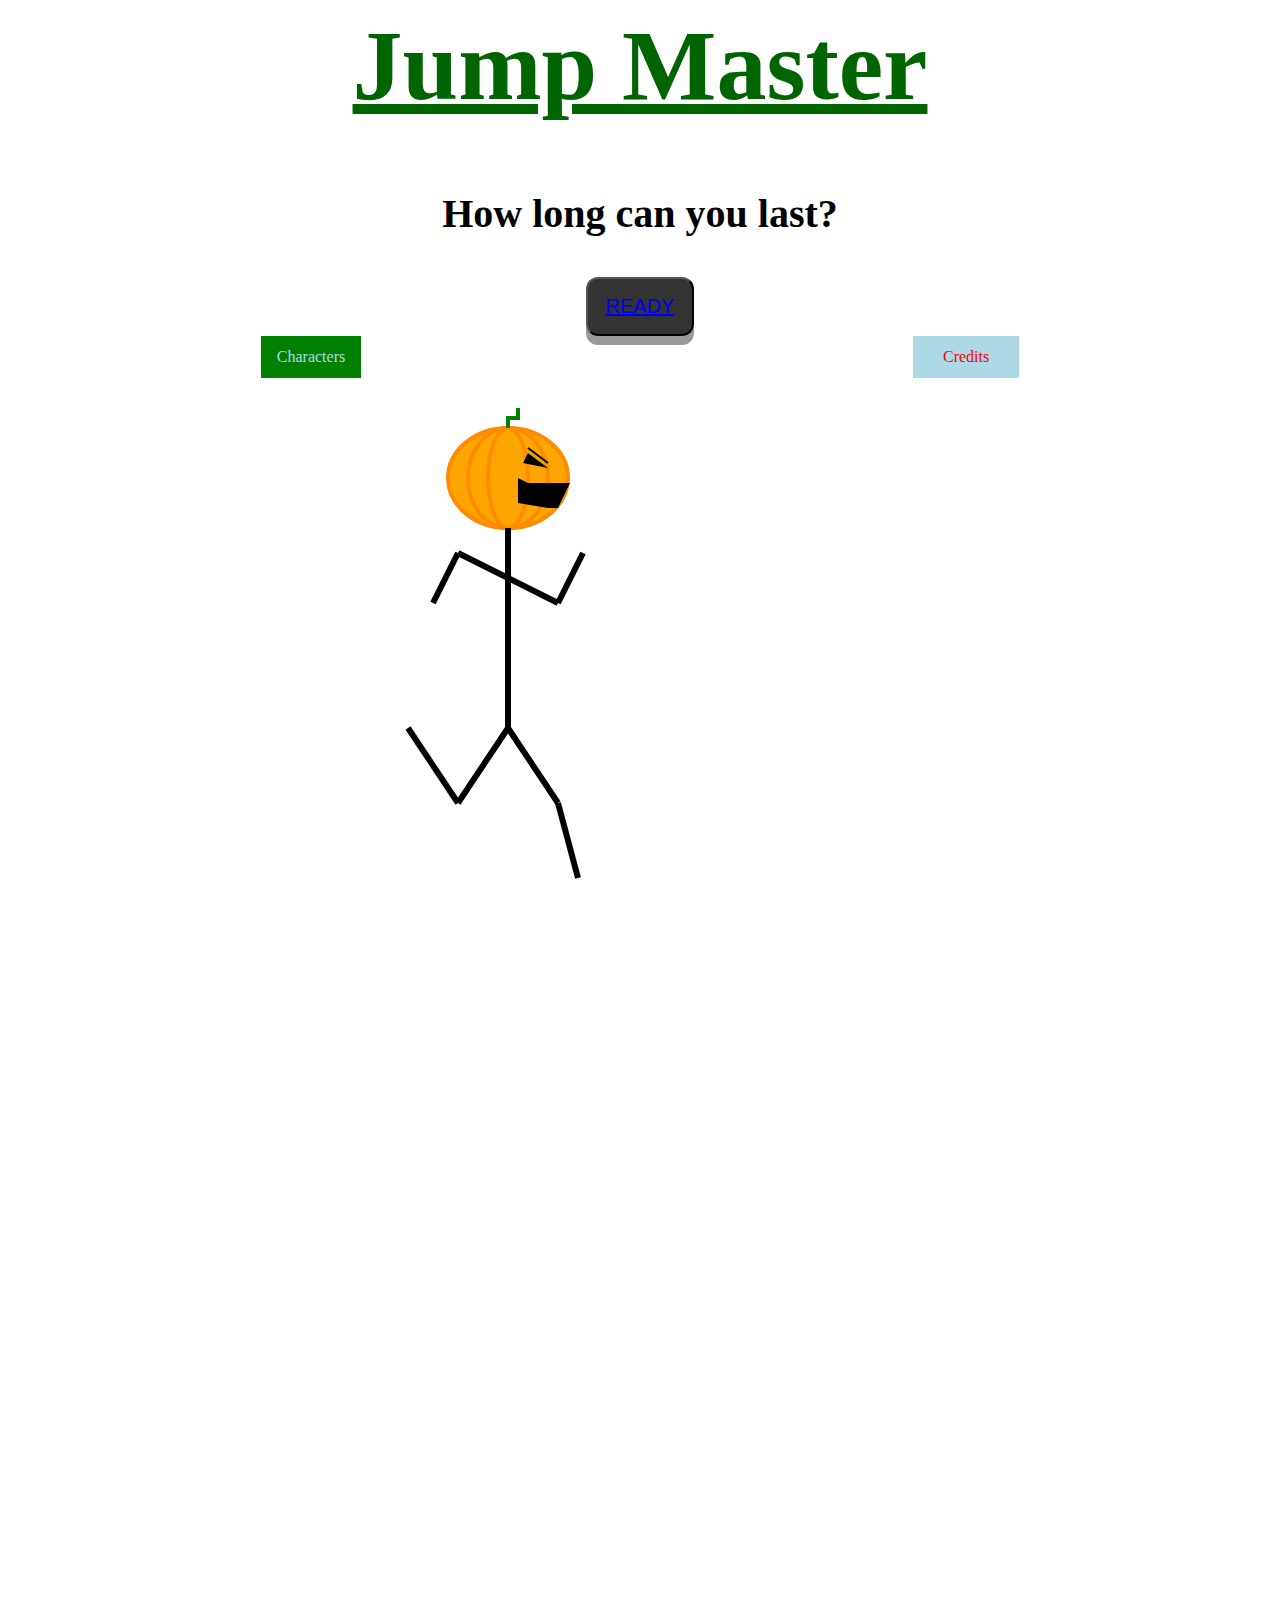
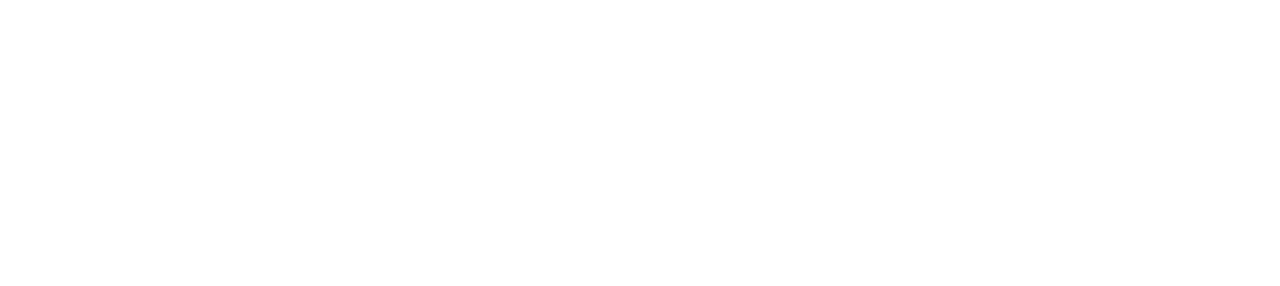
==== index.html @ e4e7e6c8 "Changed characters" ====
<html lang="en">

<head>
    <title>Jump_Master</title>
    <link rel="stylesheet" type="text/css" href="mainstyles.css">
</head>

<body>
    <h1>Jump Master</h1>
    <h3>How long can you last?</h3>

  <button class="ready"><a href = "Game_Screen.html">READY</a></button>

    <div class="left_dropdown">
  <button class="left_dropbtn">Characters</button>
  <div class="left_dropdown-content" style="left:0;">

      <img src="https://www.emoji.co.uk/files/apple-emojis/symbols-ios/956-large-red-circle.png"  width="100" height="100">
  <div class="desc">Circle</div>

    <img src="https://i.stack.imgur.com/UPpZh.png"  width="100" height="100">
  <div class="desc">Spiky Circle</div>

    <img src="https://i.pinimg.com/originals/06/5f/43/065f43d6e9f4f5aa89d46f1a77804bfa.png" width="100" height="100">
  <div class="desc">Rainbow Circle</div>
  </div>
</div>

<div class="right_dropdown">
  <button class="right_dropbtn">Credits</button>
  <div class="right_dropdown-content">
    <a href="#">Touss Majidi</a>
    <a href="#">Acer Cristea</a>
  </div>
</div>

</body>
</html>


<div class = "Pumpkin Character">
        <svg width = "1000" height = "1500">
     <g fill="orange" stroke="darkorange" stroke-width="4">
     <ellipse cx ="500" cy="100" rx="60" ry="50"/>
     <ellipse cx ="500" cy="100" rx="40" ry="50"/>
     <ellipse cx ="500" cy="100" rx="20" ry="50"/>
     </g>
     <polyline points = "500,50 500,40 510,40 510,30" fill="white" stroke="green" stroke-width="4"/>
     <polygon points = "510,100 520,105 562,105 550,130 540,130 510,125"/>

     <polygon points = "520,75 540,90 515,85"/>
     <g stroke=rgb(0,0,0) stroke-width="2">
     <line x1="520" y1="70" x2="540" y2="85"/>
     </g>
     <g stroke=rgb(0,0,0) stroke-width="6">
     <line x1="500" y1="150" x2="500" y2="350"/>
     <line x1="500" y1="200" x2="450" y2="175"/>
     <line x1="450" y1="175" x2="425" y2="225"/>
     <line x1="500" y1="200" x2="550" y2="225"/>
     <line x1="550" y1="225" x2="575" y2="175"/>
     <line x1="500" y1="350" x2="450" y2="425"/>
     <line x1="450" y1="425" x2="400" y2="350"/>
     <line x1="500" y1="350" x2="550" y2="425"/>
     <line x1="550" y1="425" x2="570" y2="500"/>
     </g>
    </svg>
</div>

    <script src="https://code.jquery.com/jquery-3.3.1.min.js"></script>
    <script src="algorithms.js"></script>


</body>

</html>
---- mainstyles.css ----
body {
    background-color: lightgray;
}


h1 {
    text-align: center;
    text-decoration: underline;
    color: darkgreen;
    font-family: blippo, fantasy;
    font-size: 100px;
}
h3 {
    text-align: center;
    color: black;
    font-family: fantasy;
    font-size: 40px;
}

.ready {
    display: block;
    top: 200px;
    margin: auto;
    border-radius: 12px;
    background-color: rgba(0, 0, 0, 0.8);
    color: red;
    padding: 16px 18px;
    font-size: 20px;
    cursor: pointer;
    outline: none;
    box-shadow: 0 9px #999;
}
.ready:hover {background-color: rgba(0, 0, 0, 0.85);}

.ready:active {
  background-color: rgba(0, 0, 0, 1);
  box-shadow: 0 4px #666;
  transform: translateY(3px);
}

.left_dropbtn {
    background-color: green;
    color: lightblue;
    padding: 12px 16px;
    font-size: 16px;
    font-family: blippo, fantasy;
    border: none;
}

/* The container <div> - needed to position the dropdown content */
.left_dropdown {
    position: relative;
    float:left;
    margin-left: 20%;

}

/* Dropdown Content (Hidden by Default) */
.left_dropdown-content {
    display: none;
    position: absolute;
    background-color: white;


}

/* Links inside the dropdown */
.left_dropdown-content img {
    color: black;
    padding: 12px 16px;
    text-decoration: none;
    display: block;
}

/* Change color of dropdown links on hover */
.left_dropdown-content img:hover {
    background-color: grey;
}

/* Show the dropdown menu on hover */
.left_dropdown:hover .left_dropdown-content {
    display: block;
}


.right_dropbtn {
    background-color: lightblue;
    color: red;
    padding:12px 30px;
    font-family: blippo, fantasy;
    font-size: 16px;
    border: none;
}

/* The container <div> - needed to position the dropdown content */
.right_dropdown {
    position: relative;
    float: right;
    margin-right: 20%;
}

/* Dropdown Content (Hidden by Default) */
.right_dropdown-content {
    display: none;
    position: absolute;
    background-color: white;

}

/* Links inside the dropdown */
.right_dropdown-content a {
    color: black;
    padding: 12px 16px;
    text-decoration: none;
    display: block;
}

/* Change color of dropdown links on hover */
.right_dropdown-content a:hover {
    background-color: grey;
}

/* Show the dropdown menu on hover */
.right_dropdown:hover .right_dropdown-content {
    display: block;
}

.desc {
  padding: 15px;
  text-align: center;
}
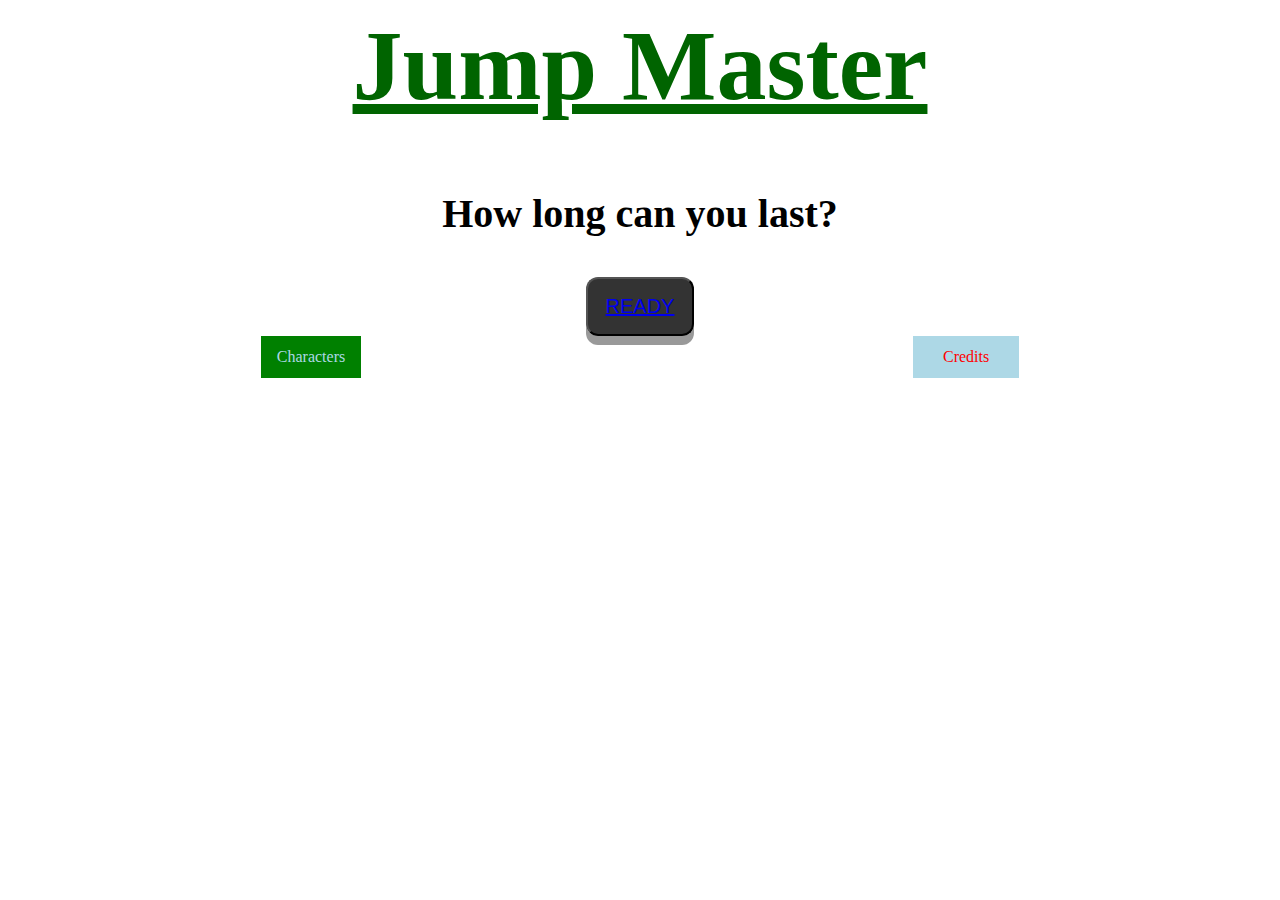
==== commit 5970b60b: "Tried to allow user to choose character" ====
--- a/index.html
+++ b/index.html
@@ -16,14 +16,11 @@
   <button class="left_dropbtn">Characters</button>
   <div class="left_dropdown-content" style="left:0;">
 
-      <img src="https://www.emoji.co.uk/files/apple-emojis/symbols-ios/956-large-red-circle.png"  width="100" height="100">
-  <div class="desc">Circle</div>
+  <div class="desc"><button id = "green">Green</button></div>
 
-    <img src="https://i.stack.imgur.com/UPpZh.png"  width="100" height="100">
-  <div class="desc">Spiky Circle</div>
+  <div class="desc"><button id = "blue">Blue</button></div>
 
-    <img src="https://i.pinimg.com/originals/06/5f/43/065f43d6e9f4f5aa89d46f1a77804bfa.png" width="100" height="100">
-  <div class="desc">Rainbow Circle</div>
+  <div class="desc"><button id = "yellow">Yellow</button></div>
   </div>
 </div>
 
@@ -35,40 +32,9 @@
   </div>
 </div>
 
-</body>
-</html>
-
-
-<div class = "Pumpkin Character">
-        <svg width = "1000" height = "1500">
-     <g fill="orange" stroke="darkorange" stroke-width="4">
-     <ellipse cx ="500" cy="100" rx="60" ry="50"/>
-     <ellipse cx ="500" cy="100" rx="40" ry="50"/>
-     <ellipse cx ="500" cy="100" rx="20" ry="50"/>
-     </g>
-     <polyline points = "500,50 500,40 510,40 510,30" fill="white" stroke="green" stroke-width="4"/>
-     <polygon points = "510,100 520,105 562,105 550,130 540,130 510,125"/>
-
-     <polygon points = "520,75 540,90 515,85"/>
-     <g stroke=rgb(0,0,0) stroke-width="2">
-     <line x1="520" y1="70" x2="540" y2="85"/>
-     </g>
-     <g stroke=rgb(0,0,0) stroke-width="6">
-     <line x1="500" y1="150" x2="500" y2="350"/>
-     <line x1="500" y1="200" x2="450" y2="175"/>
-     <line x1="450" y1="175" x2="425" y2="225"/>
-     <line x1="500" y1="200" x2="550" y2="225"/>
-     <line x1="550" y1="225" x2="575" y2="175"/>
-     <line x1="500" y1="350" x2="450" y2="425"/>
-     <line x1="450" y1="425" x2="400" y2="350"/>
-     <line x1="500" y1="350" x2="550" y2="425"/>
-     <line x1="550" y1="425" x2="570" y2="500"/>
-     </g>
-    </svg>
-</div>
-
     <script src="https://code.jquery.com/jquery-3.3.1.min.js"></script>
     <script src="algorithms.js"></script>
+    <script src="GameAlgorithms.js"></script>
 
 
 </body>
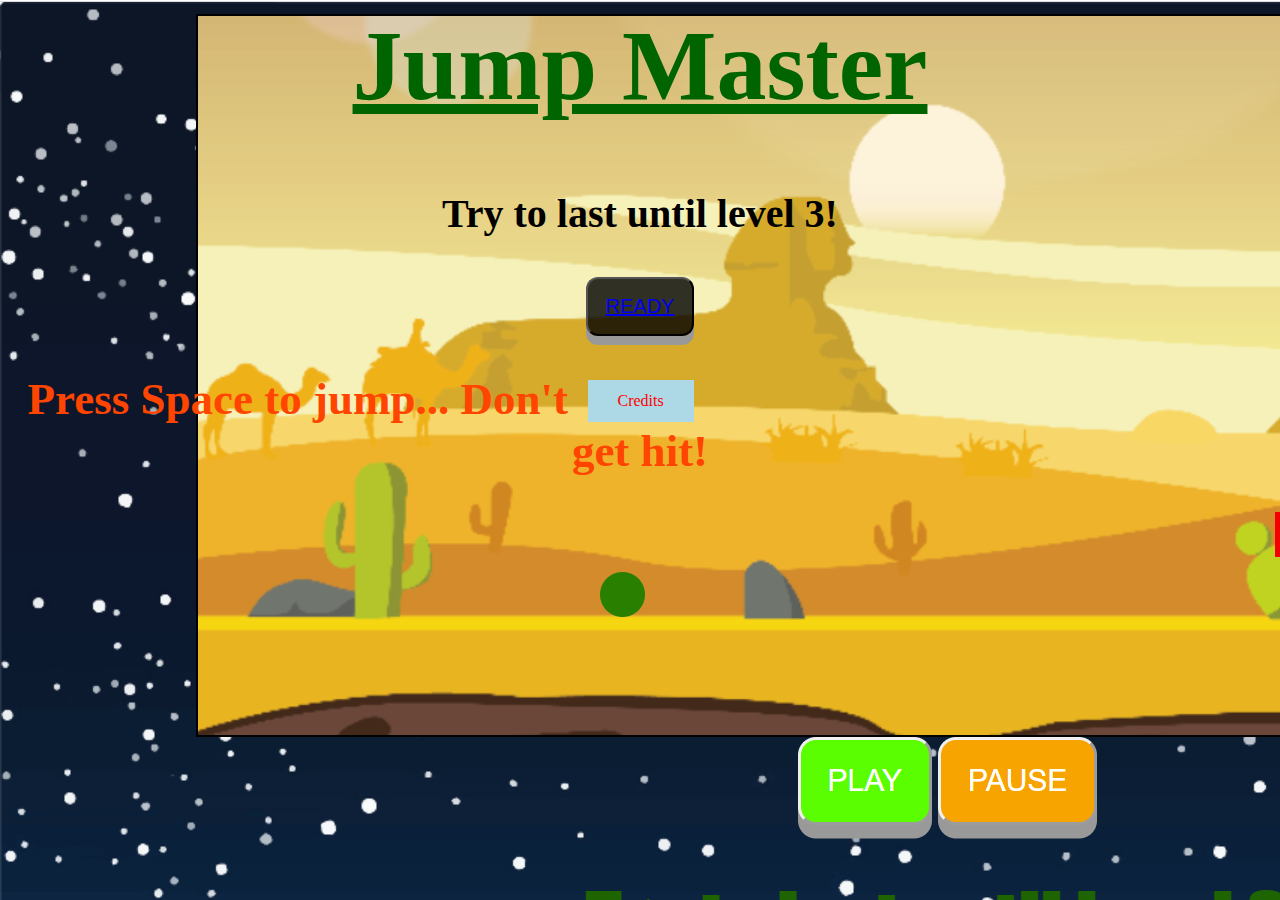
==== commit b84c5cee: "Lots of small changes to both game screen and index" ====
--- a/index.html
+++ b/index.html
@@ -7,30 +7,23 @@
 </head>
 
 <body>
-    <h1>Jump Master</h1>
-    <h3>How long can you last?</h3>
+    <h1 id = "Title">Jump Master</h1>
+    <h3>Try to last until level 3!</h3>
 
   <button class="ready"><a href = "Game_Screen.html">READY</a></button>
 
-    <div class="left_dropdown">
-  <button class="left_dropbtn">Characters</button>
-  <div class="left_dropdown-content" style="left:0;">
 
-  <div class="desc"><button id = "green">Green</button></div>
-
-  <div class="desc"><button id = "blue">Blue</button></div>
-
-  <div class="desc"><button id = "yellow">Yellow</button></div>
-  </div>
-</div>
 
 <div class="right_dropdown">
   <button class="right_dropbtn">Credits</button>
   <div class="right_dropdown-content">
-    <a href="#">Touss Majidi</a>
-    <a href="#">Acer Cristea</a>
+    <a href="#">Main Developer Touss Majidi</a>
+    <a href="#">Main Developer Acer Cristea</a>
+          <a href="#">Backgrounds by Jake Luria</a>
+
   </div>
 </div>
+    <h2>Press Space to jump... Don't get hit!</h2>
 
     <script src="https://code.jquery.com/jquery-3.3.1.min.js"></script>
     <script src="algorithms.js"></script>
--- a/mainstyles.css
+++ b/mainstyles.css
@@ -3,13 +3,23 @@
 }
 
 
-h1 {
+#Title {
     text-align: center;
     text-decoration: underline;
     color: darkgreen;
     font-family: blippo, fantasy;
     font-size: 100px;
 }
+
+
+h2{
+       text-align: center;
+    color: orangered;
+    font-family: fantasy;
+    font-size: 45px;
+    top:90%;
+}
+
 h3 {
     text-align: center;
     color: black;
@@ -96,7 +106,8 @@
 .right_dropdown {
     position: relative;
     float: right;
-    margin-right: 20%;
+    margin-right: 45.75%;
+    top:5%;
 }
 
 /* Dropdown Content (Hidden by Default) */
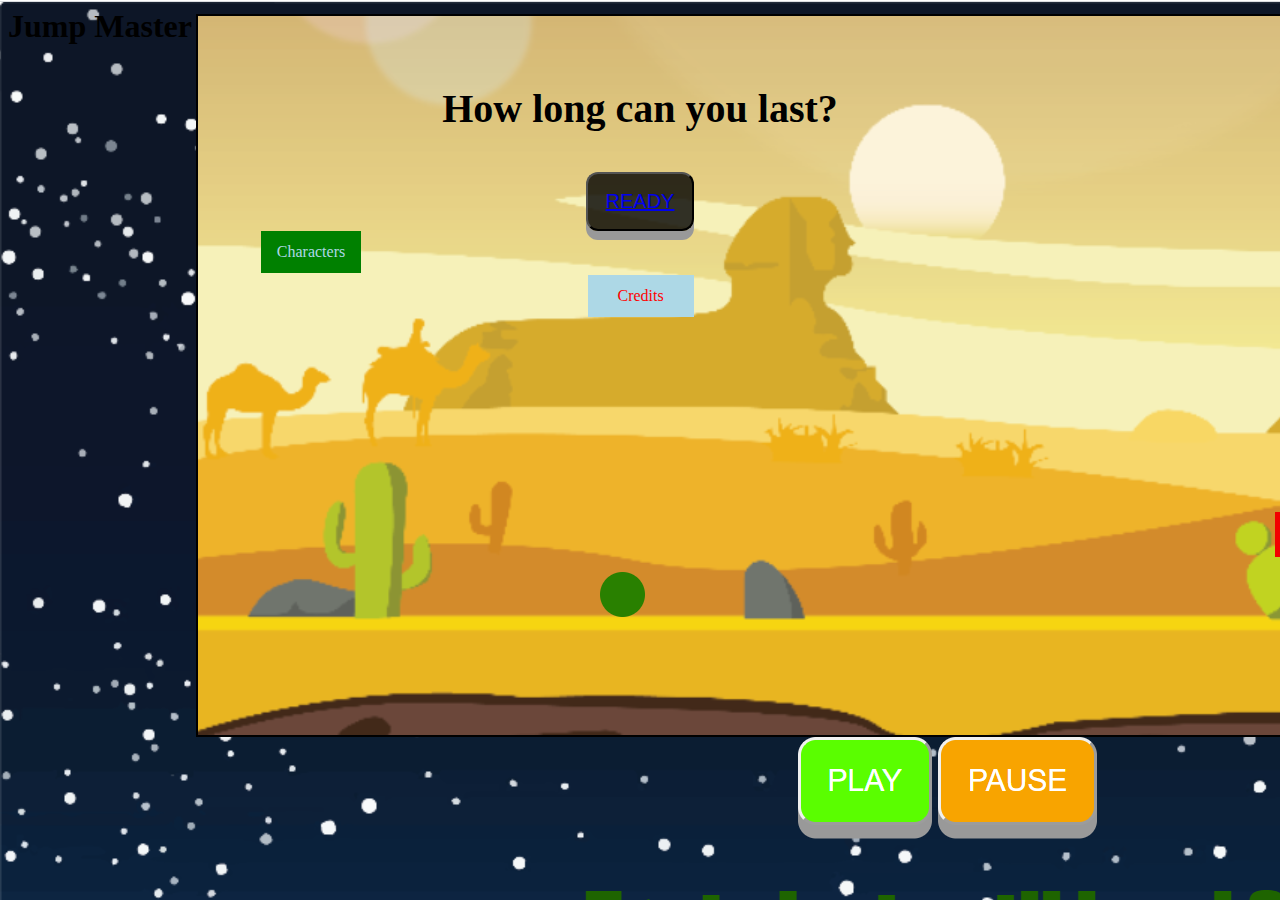
==== commit 93f1c032: "Restart works" ====
--- a/index.html
+++ b/index.html
@@ -7,28 +7,33 @@
 </head>
 
 <body>
-    <h1 id = "Title">Jump Master</h1>
-    <h3>Try to last until level 3!</h3>
+    <h1>Jump Master</h1>
+    <h3>How long can you last?</h3>
 
   <button class="ready"><a href = "Game_Screen.html">READY</a></button>
 
+    <div class="left_dropdown">
+  <button class="left_dropbtn">Characters</button>
+  <div class="left_dropdown-content" style="left:0;">
 
+  <div class="desc"><button id = "green">Green</button></div>
+
+  <div class="desc"><button id = "blue">Blue</button></div>
+
+  <div class="desc"><button id = "yellow">Yellow</button></div>
+  </div>
+</div>
 
 <div class="right_dropdown">
   <button class="right_dropbtn">Credits</button>
   <div class="right_dropdown-content">
-    <a href="#">Main Developer Touss Majidi</a>
-    <a href="#">Main Developer Acer Cristea</a>
-          <a href="#">Backgrounds by Jake Luria</a>
-
+    <a href="#">Touss Majidi</a>
+    <a href="#">Acer Cristea</a>
   </div>
 </div>
-    <h2>Press Space to jump... Don't get hit!</h2>
 
     <script src="https://code.jquery.com/jquery-3.3.1.min.js"></script>
     <script src="algorithms.js"></script>
-    <script src="GameAlgorithms.js"></script>
-
 
 </body>
 
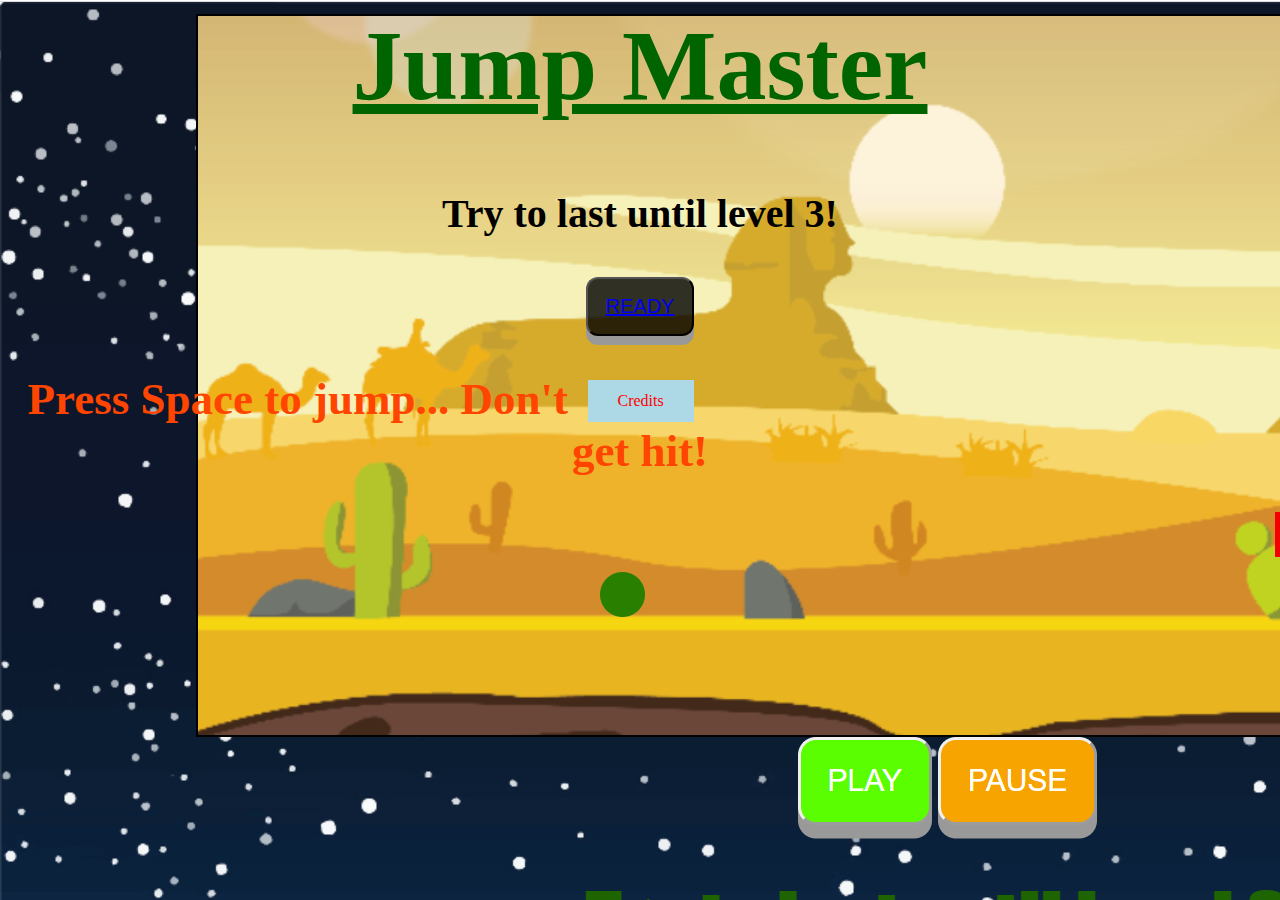
==== commit 69264cee: "Merge remote-tracking branch 'origin/master'" ====
--- a/index.html
+++ b/index.html
@@ -7,30 +7,23 @@
 </head>
 
 <body>
-    <h1>Jump Master</h1>
-    <h3>How long can you last?</h3>
+    <h1 id = "Title">Jump Master</h1>
+    <h3>Try to last until level 3!</h3>
 
   <button class="ready"><a href = "Game_Screen.html">READY</a></button>
 
-    <div class="left_dropdown">
-  <button class="left_dropbtn">Characters</button>
-  <div class="left_dropdown-content" style="left:0;">
 
-  <div class="desc"><button id = "green">Green</button></div>
-
-  <div class="desc"><button id = "blue">Blue</button></div>
-
-  <div class="desc"><button id = "yellow">Yellow</button></div>
-  </div>
-</div>
 
 <div class="right_dropdown">
   <button class="right_dropbtn">Credits</button>
   <div class="right_dropdown-content">
-    <a href="#">Touss Majidi</a>
-    <a href="#">Acer Cristea</a>
+    <a href="#">Main Developer Touss Majidi</a>
+    <a href="#">Main Developer Acer Cristea</a>
+          <a href="#">Backgrounds by Jake Luria</a>
+
   </div>
 </div>
+    <h2>Press Space to jump... Don't get hit!</h2>
 
     <script src="https://code.jquery.com/jquery-3.3.1.min.js"></script>
     <script src="algorithms.js"></script>
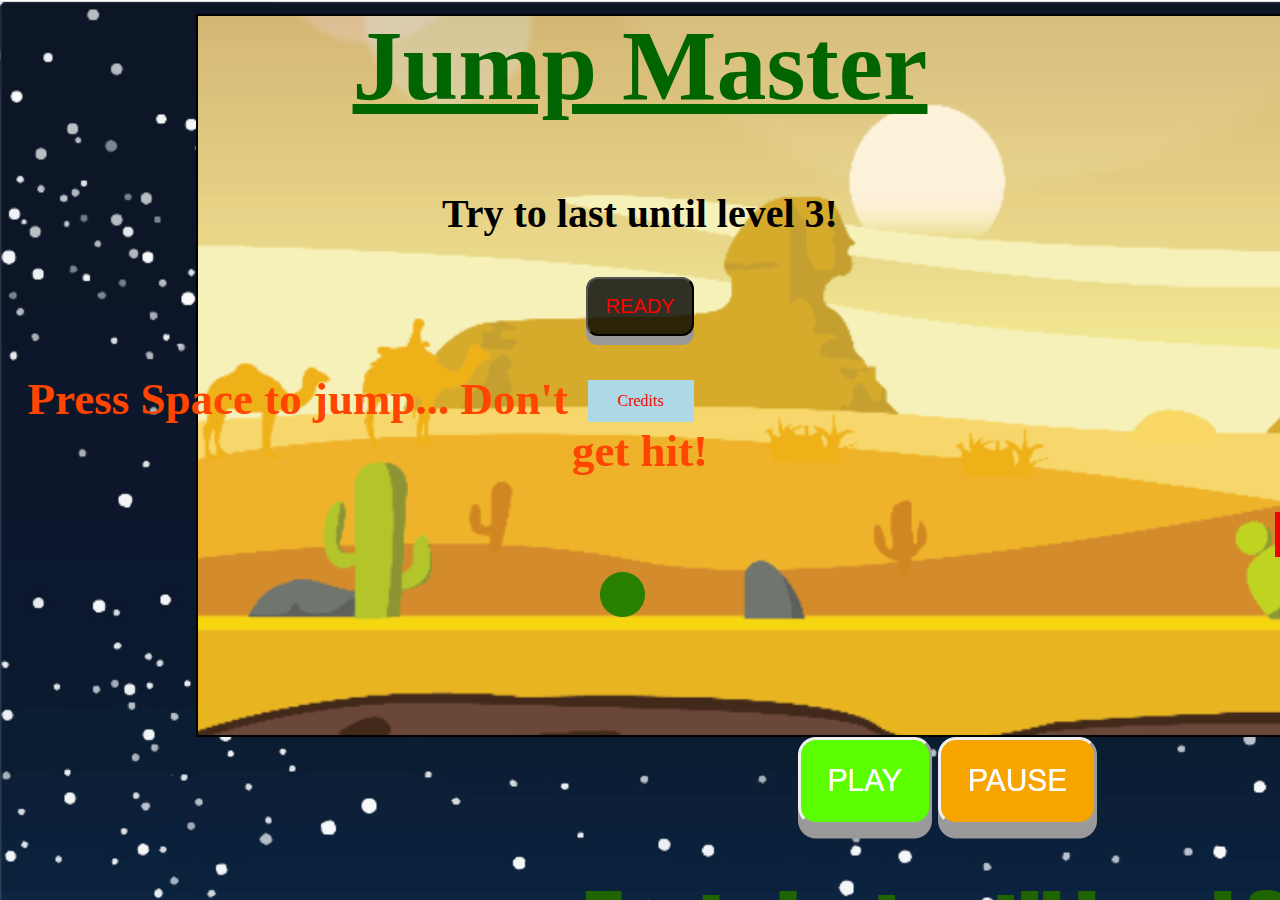
==== commit 27a36117: "Merge remote-tracking branch 'origin/master'" ====
--- a/index.html
+++ b/index.html
@@ -10,7 +10,7 @@
     <h1 id = "Title">Jump Master</h1>
     <h3>Try to last until level 3!</h3>
 
-  <button class="ready"><a href = "Game_Screen.html">READY</a></button>
+  <button id="ready">READY</button>
 
 
 
--- a/mainstyles.css
+++ b/mainstyles.css
@@ -27,7 +27,7 @@
     font-size: 40px;
 }
 
-.ready {
+#ready {
     display: block;
     top: 200px;
     margin: auto;
@@ -40,9 +40,9 @@
     outline: none;
     box-shadow: 0 9px #999;
 }
-.ready:hover {background-color: rgba(0, 0, 0, 0.85);}
+#ready:hover {background-color: rgba(0, 0, 0, 0.85);}
 
-.ready:active {
+#ready:active {
   background-color: rgba(0, 0, 0, 1);
   box-shadow: 0 4px #666;
   transform: translateY(3px);
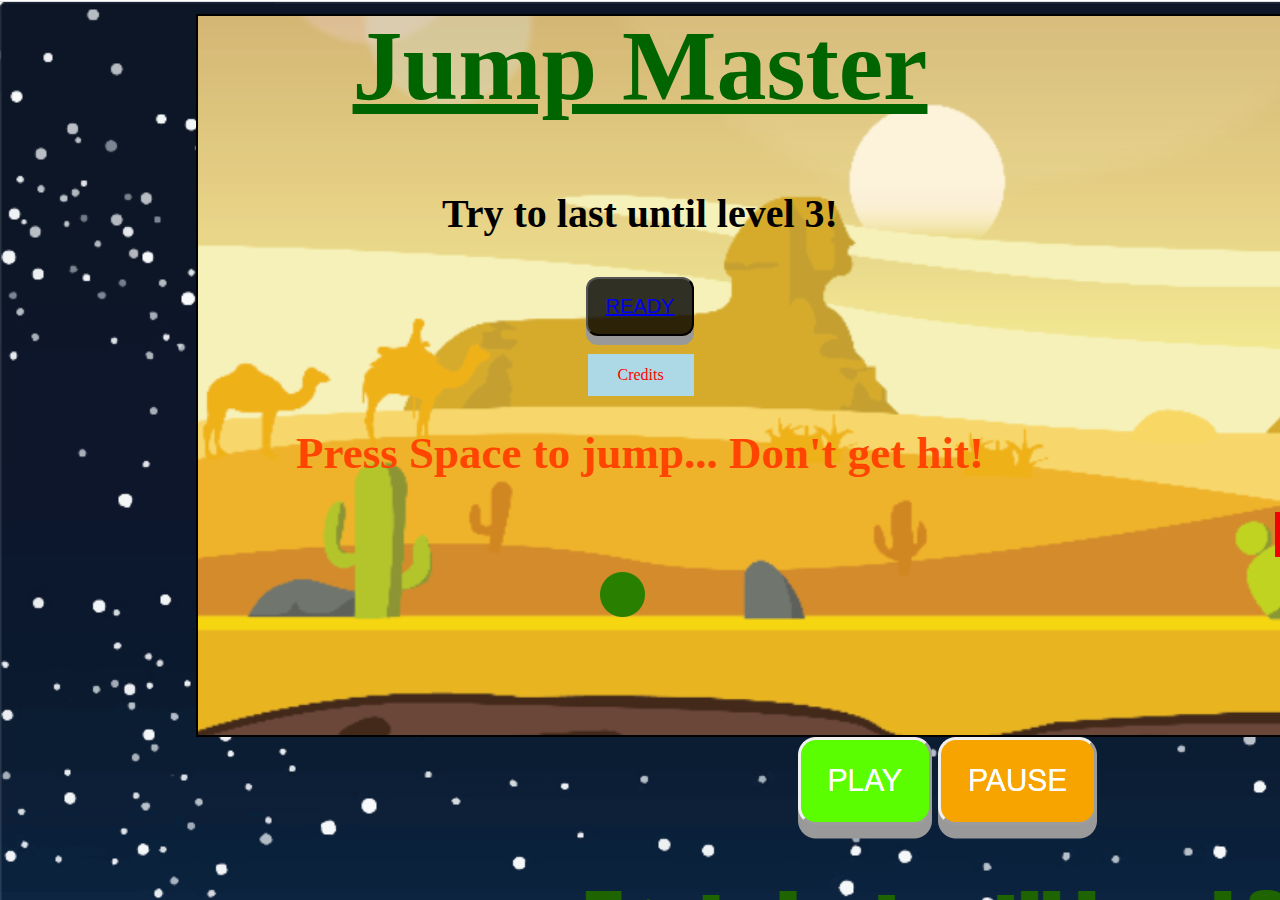
==== commit 3fd0f834: "Minor changes" ====
--- a/index.html
+++ b/index.html
@@ -10,23 +10,27 @@
     <h1 id = "Title">Jump Master</h1>
     <h3>Try to last until level 3!</h3>
 
-  <button id="ready">READY</button>
+  <button class="ready"><a href = "Game_Screen.html">READY</a></button>
 
-
+<br>
 
 <div class="right_dropdown">
   <button class="right_dropbtn">Credits</button>
   <div class="right_dropdown-content">
-    <a href="#">Main Developer Touss Majidi</a>
-    <a href="#">Main Developer Acer Cristea</a>
+    <a href="#">Main Developer: Touss Majidi</a>
+    <a href="#">Main Developer: Acer Cristea</a>
           <a href="#">Backgrounds by Jake Luria</a>
 
   </div>
 </div>
+    <br>
+    <br>
     <h2>Press Space to jump... Don't get hit!</h2>
 
     <script src="https://code.jquery.com/jquery-3.3.1.min.js"></script>
     <script src="algorithms.js"></script>
+    <script src="GameAlgorithms.js"></script>
+
 
 </body>
 
--- a/mainstyles.css
+++ b/mainstyles.css
@@ -27,7 +27,7 @@
     font-size: 40px;
 }
 
-#ready {
+.ready {
     display: block;
     top: 200px;
     margin: auto;
@@ -40,58 +40,14 @@
     outline: none;
     box-shadow: 0 9px #999;
 }
-#ready:hover {background-color: rgba(0, 0, 0, 0.85);}
+.ready:hover {background-color: rgba(0, 0, 0, 0.85);}
 
-#ready:active {
+.ready:active {
   background-color: rgba(0, 0, 0, 1);
   box-shadow: 0 4px #666;
   transform: translateY(3px);
-}
-
-.left_dropbtn {
-    background-color: green;
-    color: lightblue;
-    padding: 12px 16px;
-    font-size: 16px;
-    font-family: blippo, fantasy;
-    border: none;
-}
-
-/* The container <div> - needed to position the dropdown content */
-.left_dropdown {
-    position: relative;
-    float:left;
-    margin-left: 20%;
 
 }
-
-/* Dropdown Content (Hidden by Default) */
-.left_dropdown-content {
-    display: none;
-    position: absolute;
-    background-color: white;
-
-
-}
-
-/* Links inside the dropdown */
-.left_dropdown-content img {
-    color: black;
-    padding: 12px 16px;
-    text-decoration: none;
-    display: block;
-}
-
-/* Change color of dropdown links on hover */
-.left_dropdown-content img:hover {
-    background-color: grey;
-}
-
-/* Show the dropdown menu on hover */
-.left_dropdown:hover .left_dropdown-content {
-    display: block;
-}
-
 
 .right_dropbtn {
     background-color: lightblue;
@@ -107,7 +63,6 @@
     position: relative;
     float: right;
     margin-right: 45.75%;
-    top:5%;
 }
 
 /* Dropdown Content (Hidden by Default) */
@@ -115,6 +70,7 @@
     display: none;
     position: absolute;
     background-color: white;
+    text-align: center;
 
 }
 
@@ -124,6 +80,8 @@
     padding: 12px 16px;
     text-decoration: none;
     display: block;
+    height:20px;
+    width:200px;
 }
 
 /* Change color of dropdown links on hover */
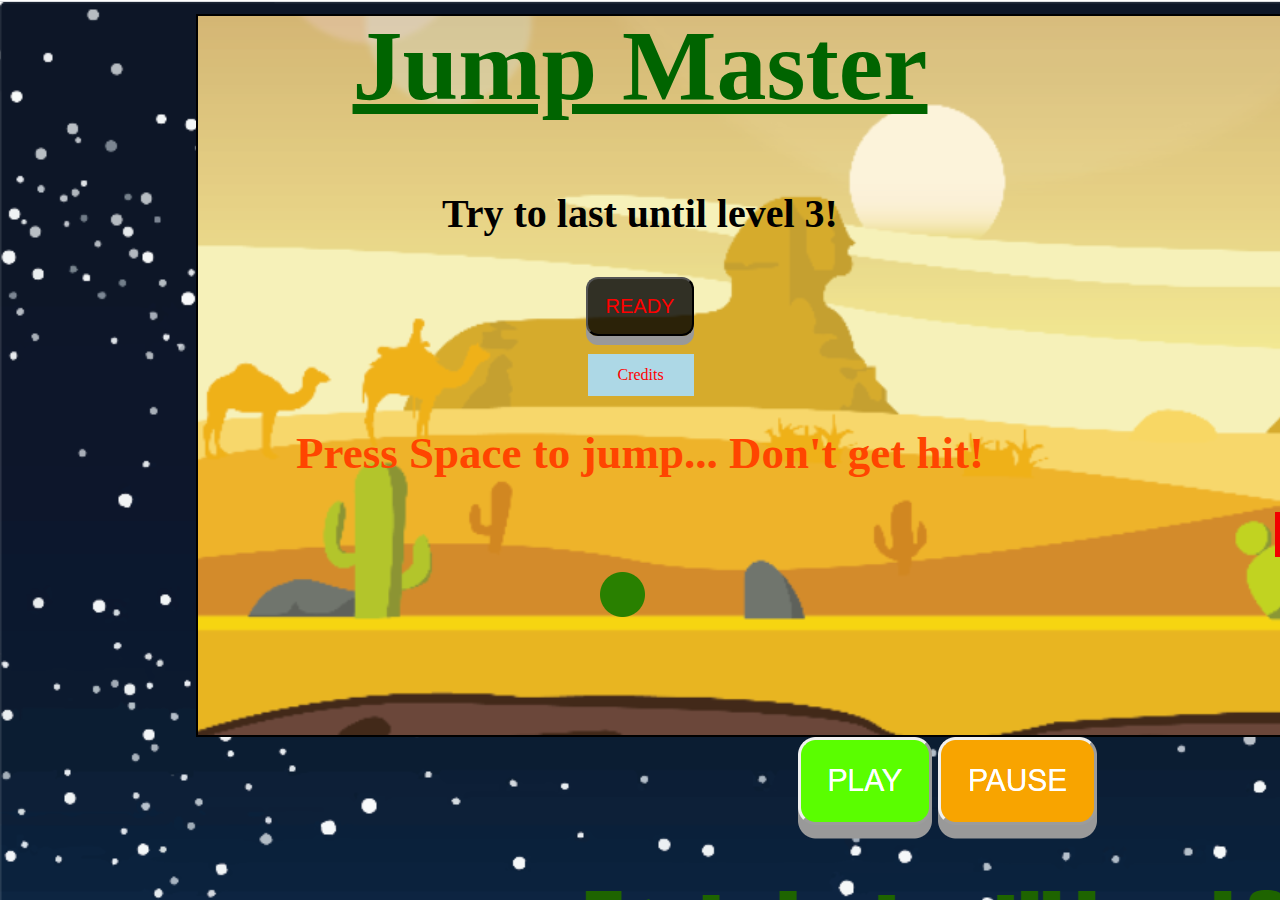
==== commit 4e5ba6a3: "Merge remote-tracking branch 'origin/master'" ====
--- a/index.html
+++ b/index.html
@@ -10,7 +10,7 @@
     <h1 id = "Title">Jump Master</h1>
     <h3>Try to last until level 3!</h3>
 
-  <button class="ready"><a href = "Game_Screen.html">READY</a></button>
+  <button id="ready">READY</button>
 
 <br>
 
@@ -29,8 +29,6 @@
 
     <script src="https://code.jquery.com/jquery-3.3.1.min.js"></script>
     <script src="algorithms.js"></script>
-    <script src="GameAlgorithms.js"></script>
-
 
 </body>
 
--- a/mainstyles.css
+++ b/mainstyles.css
@@ -27,7 +27,7 @@
     font-size: 40px;
 }
 
-.ready {
+#ready {
     display: block;
     top: 200px;
     margin: auto;
@@ -40,9 +40,9 @@
     outline: none;
     box-shadow: 0 9px #999;
 }
-.ready:hover {background-color: rgba(0, 0, 0, 0.85);}
+#ready:hover {background-color: rgba(0, 0, 0, 0.85);}
 
-.ready:active {
+#ready:active {
   background-color: rgba(0, 0, 0, 1);
   box-shadow: 0 4px #666;
   transform: translateY(3px);
@@ -69,7 +69,7 @@
 .right_dropdown-content {
     display: none;
     position: absolute;
-    background-color: white;
+    background-color: lightblue;
     text-align: center;
 
 }
